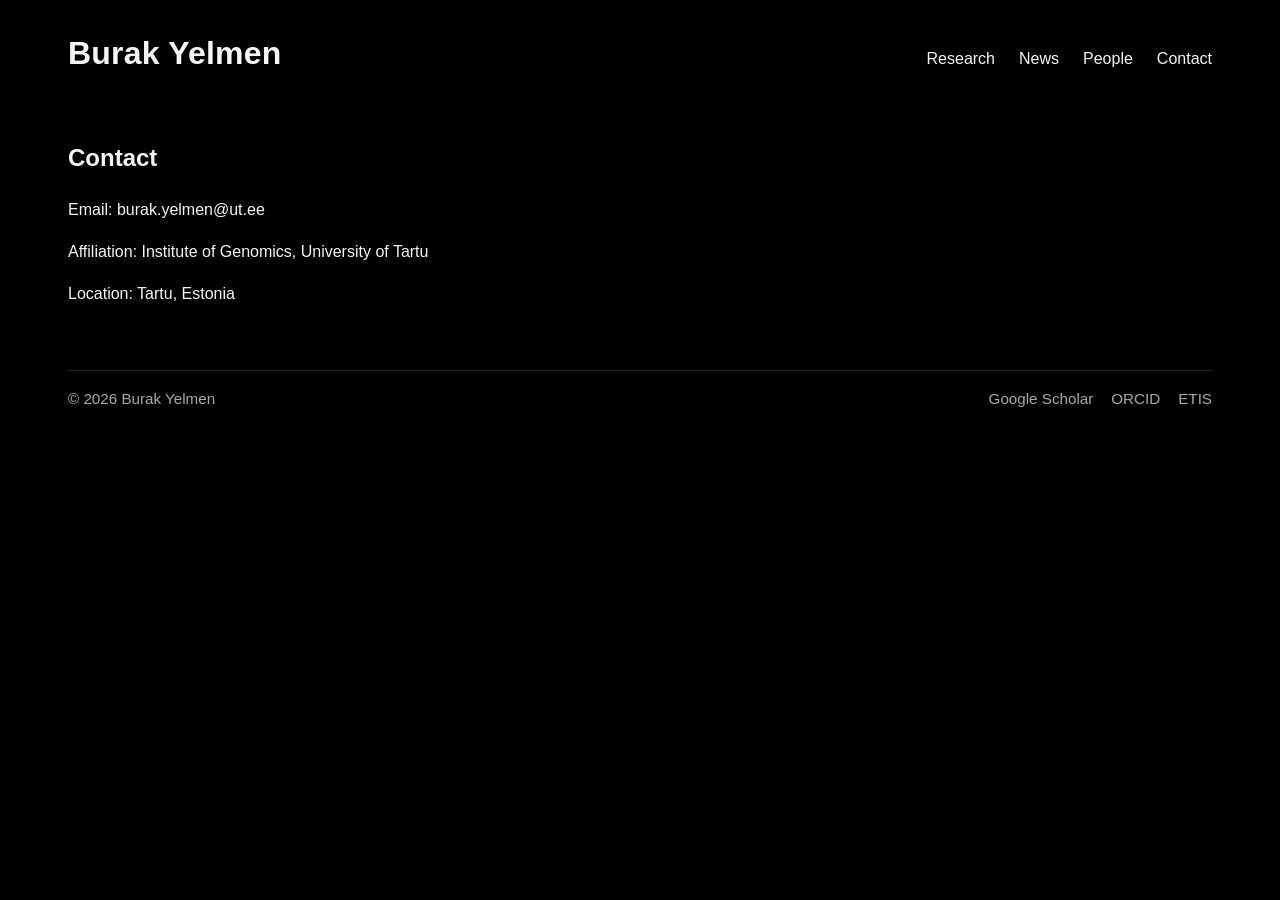
==== contact.html @ 15c2dde2 "Initial website" ====
<!DOCTYPE html>
<html lang="en">
<head>
  <meta charset="UTF-8">
  <meta name="viewport" content="width=device-width, initial-scale=1.0">
  <title>Contact | Burak Yelmen</title>
  <link rel="stylesheet" href="style.css">
</head>
<body>
  <main class="container">
    <header class="topbar">
      <h1 class="site-title"><a href="index.html">Burak Yelmen</a></h1>
      <nav class="nav">
        <a href="research.html">Research</a>
        <a href="news.html">News</a>
        <a href="people.html">People</a>
        <a href="contact.html">Contact</a>
      </nav>
    </header>

    <section class="page-content">
      <h2>Contact</h2>
      <p>Email: <a href="mailto:burak.yelmen@ut.ee">burak.yelmen@ut.ee</a></p>
      <p>Affiliation: Institute of Genomics, University of Tartu</p>
      <p>Location: Tartu, Estonia</p>
    </section>

    <footer class="footer">
      <div class="footer-content">
        <div>© 2026 Burak Yelmen</div>
        <div class="footer-links">
          <a href="https://scholar.google.com/citations?user=yWbDjxAAAAAJ&hl" target="_blank" rel="noopener noreferrer">Google Scholar</a>
          <a href="https://orcid.org/0000-0003-0731-0223" target="_blank" rel="noopener noreferrer">ORCID</a>
          <a href="https://www.etis.ee/CV/Burak_Yelmen001/eng" target="_blank" rel="noopener noreferrer">ETIS</a>
        </div>
      </div>
    </footer>
  </main>
</body>
</html>
---- style.css ----
* {
  box-sizing: border-box;
}

body {
  margin: 0;
  background: #000;
  color: #f5f5f5;
  font-family: Arial, Helvetica, sans-serif;
  line-height: 1.6;
}

a {
  color: #f5f5f5;
  text-decoration: none;
}

a:hover {
  text-decoration: underline;
}

.container {
  max-width: 1200px;
  margin: 0 auto;
  padding: 28px 28px 40px;
  min-height: 100vh;
  display: flex;
  flex-direction: column;
}

.topbar {
  display: flex;
  justify-content: space-between;
  align-items: baseline;
  gap: 24px;
  margin-bottom: 40px;
}

.site-title {
  margin: 0;
  font-size: 2rem;
  font-weight: 700;
  letter-spacing: 0.2px;
}

.nav {
  display: flex;
  gap: 24px;
  flex-wrap: wrap;
}

.nav a {
  font-size: 1rem;
}

.main-grid {
  display: grid;
  grid-template-columns: 1.55fr 0.6fr;
  gap: 48px;
  align-items: start;
  flex: 1;
}

.text-column h2 {
  margin-top: 0;
  margin-bottom: 18px;
  font-size: 1.35rem;
  color: #ffffff;
}

.text-column p {
  margin: 0 0 14px 0;
  color: #dddddd;
  max-width: 100ch;
}

.figure-column {
  display: flex;
  justify-content: flex-end;
}

.figure-column img {
  width: 85%;
  max-width: 600px;
  height: auto;
  display: block;
  border: 0px solid #2a2a2a;
}

.footer {
  margin-top: 48px;
  padding-top: 16px;
  border-top: 1px solid #1f1f1f;
  color: #a8a8a8;
  font-size: 0.95rem;
}

.footer-content {
  display: flex;
  justify-content: space-between;
  align-items: center;
  gap: 20px;
  flex-wrap: wrap;
}

.footer-links {
  display: flex;
  gap: 18px;
  flex-wrap: wrap;
}

.footer-links a {
  color: #a8a8a8;
}

.footer-links a:hover {
  color: #ffffff;
}

@media (max-width: 900px) {
  .main-grid {
    grid-template-columns: 1fr;
    gap: 28px;
  }

  .figure-column {
    justify-content: flex-start;
  }

  .figure-column img {
    max-width: 420px;
  }
}

@media (max-width: 700px) {
  .container {
    padding: 22px 18px 28px;
  }

  .topbar {
    flex-direction: column;
    align-items: flex-start;
    margin-bottom: 28px;
  }

  .site-title {
    font-size: 1.75rem;
  }

  .nav {
    gap: 16px;
  }
}

.page-content {
  max-width: 900px;
}

.page-intro {
  color: #bfbfbf;
  margin-bottom: 32px;
}

.year-block {
  margin-bottom: 36px;
}

.year-block h3 {
  margin: 0 0 12px 0;
  font-size: 1.2rem;
  color: #ffffff;
  border-bottom: 1px solid #1f1f1f;
  padding-bottom: 8px;
}

.pub-list {
  list-style: none;
  padding: 0;
  margin: 0;
}

.pub-list li {
  margin: 0 0 16px 0;
  color: #dddddd;
}

.pub-list em {
  color: #f0f0f0;
}

.pub-list a {
  margin-left: 6px;
}

.person-entry {
  margin-bottom: 28px;
}

.person-entry p {
  margin: 0;
  color: #dddddd;
  line-height: 1.8;
}

.person-entry a {
  color: #f5f5f5;
  text-decoration: none;
  font-size: 1.05rem;
}

.person-entry a:hover {
  text-decoration: underline;
}

.news-list {
  list-style: none;
  padding: 0;
  margin: 0;
}

.news-list li {
  margin: 0 0 12px 0;
  color: #dddddd;
}


.bottom-image {
  margin-top: 20px;
}

.bottom-image img {
  width: 100%;
  max-width: 700px;
  height: auto;
  display: block;
  border: 0px solid #2a2a2a;
}
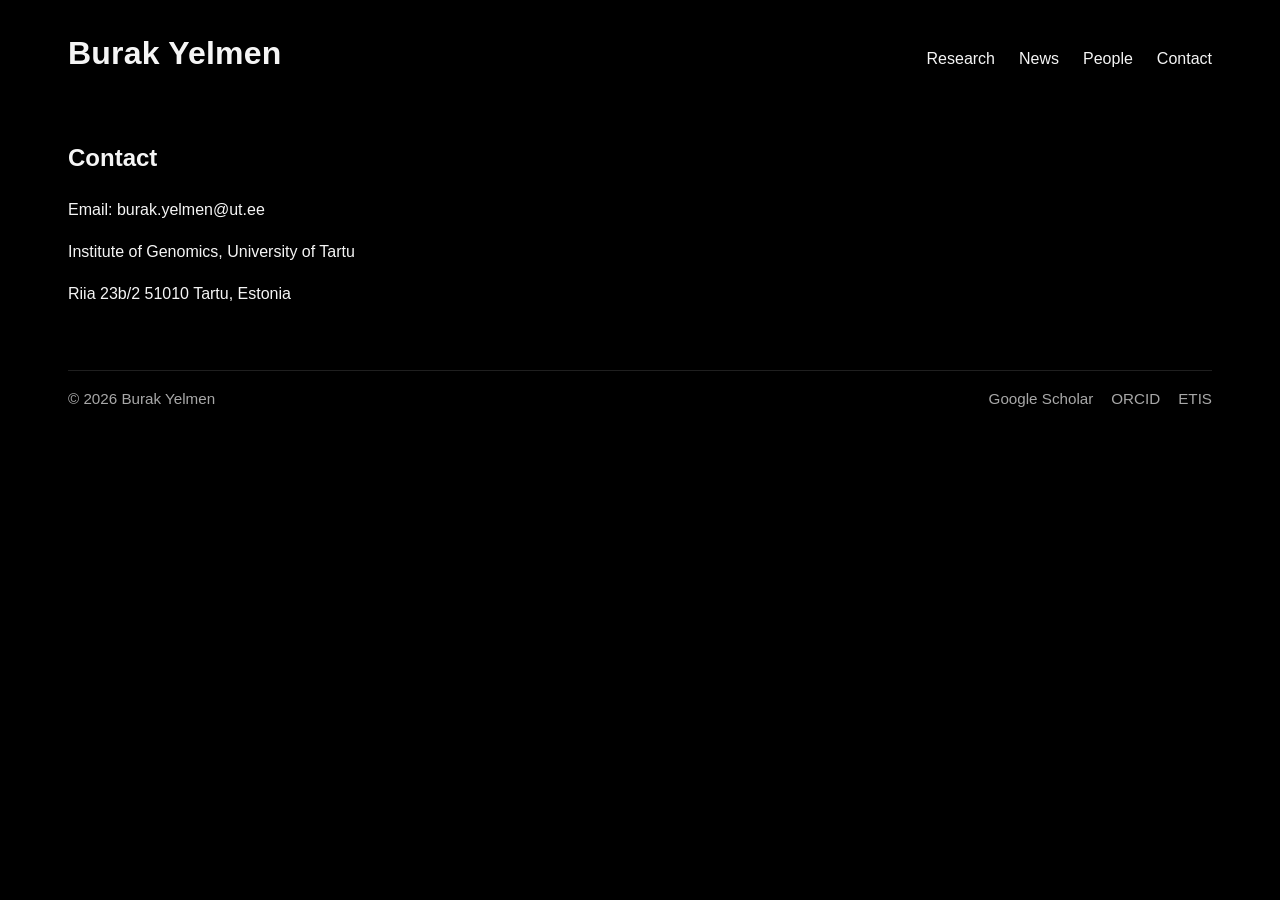
==== commit a71aa945: "Update contact.html" ====
--- a/contact.html
+++ b/contact.html
@@ -21,8 +21,8 @@
     <section class="page-content">
       <h2>Contact</h2>
       <p>Email: <a href="mailto:burak.yelmen@ut.ee">burak.yelmen@ut.ee</a></p>
-      <p>Affiliation: Institute of Genomics, University of Tartu</p>
-      <p>Location: Tartu, Estonia</p>
+      <p>Institute of Genomics, University of Tartu</p>
+      <p>Riia 23b/2 51010 Tartu, Estonia</p>
     </section>
 
     <footer class="footer">
@@ -37,4 +37,4 @@
     </footer>
   </main>
 </body>
-</html>+</html>
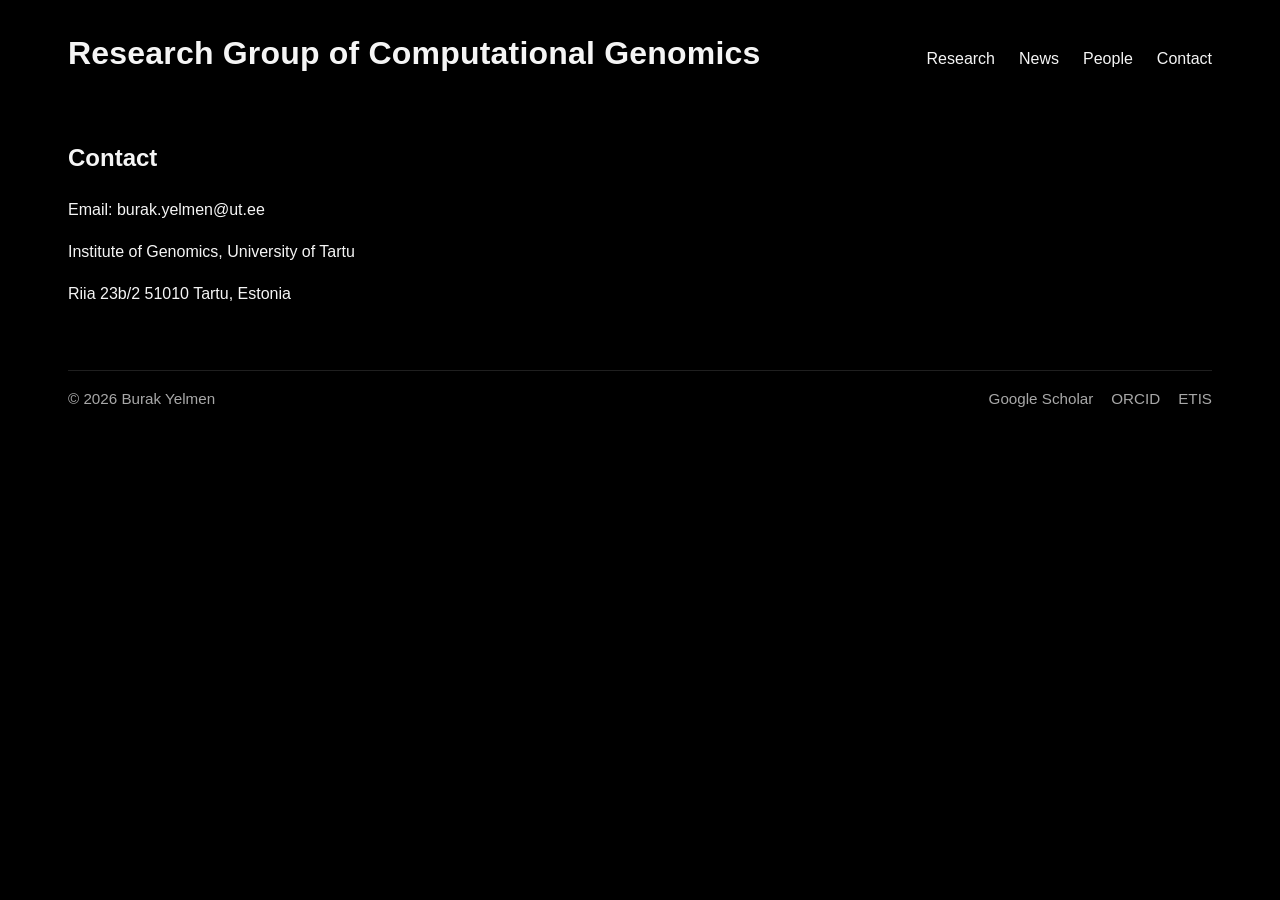
==== commit 283c6833: "Update site title in contact.html" ====
--- a/contact.html
+++ b/contact.html
@@ -9,7 +9,7 @@
 <body>
   <main class="container">
     <header class="topbar">
-      <h1 class="site-title"><a href="index.html">Burak Yelmen</a></h1>
+      <h1 class="site-title"><a href="index.html">Research Group of Computational Genomics</a></h1>
       <nav class="nav">
         <a href="research.html">Research</a>
         <a href="news.html">News</a>
